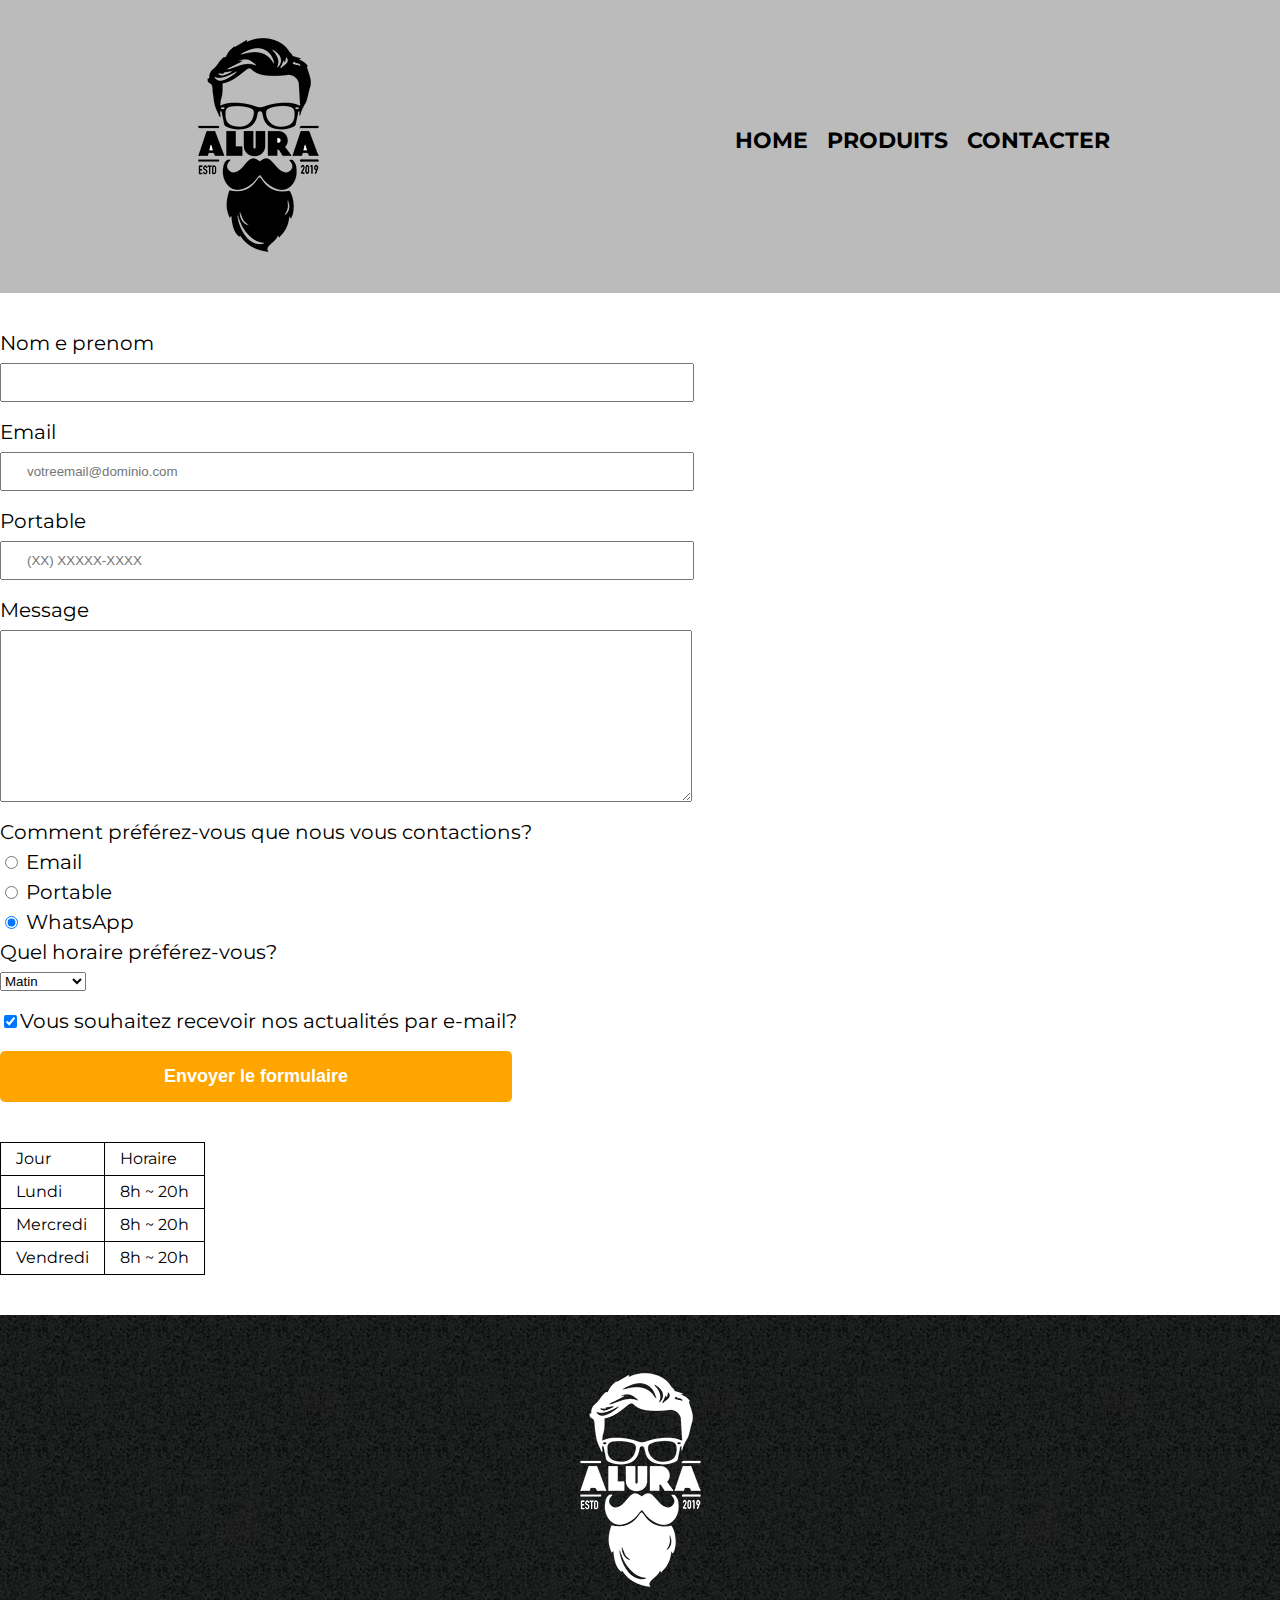
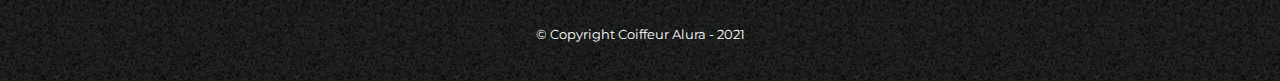
==== contato.html @ 3492df7a "Adicionado" ====
<!DOCTYPE html>
<html>
	<head>
		<meta charset="UTF-8">
		<title>Contacter - Coiffeur Alura</title>

		<link rel="stylesheet" href="reset.css">
		<link rel="stylesheet" href="style.css">
		<link href="https://fonts.googleapis.com/css?family=Montserrat&display=swap" rel="stylesheet">
	</head>
	<body>
		<header>
			<div class="caixa">
				<h1><img src="logo.png" alt="Logo da Barbearia Alura"></h1>

				<nav>
					<ul>
						<li><a href="index.html">Home</a></li>
						<li><a href="produtos.html">Produits</a></li>
						<li><a href="contato.html">Contacter</a></li>
					</ul>
				</nav>
			</div>
		</header>

		<main>
			<form>
				<label for="nomesobrenome">Nom e prenom</label>
				<input type="text" id="nomesobrenome" class="input-padrao" required>

				<label for="email">Email</label>
				<input type="email" id="email" class="input-padrao" required placeholder="votreemail@dominio.com">

				<label for="telefone">Portable</label>
				<input type="tel" id="telefone" class="input-padrao" required placeholder="(XX) XXXXX-XXXX">

				<label for="mensagem">Message</label>
				<textarea cols="70" rows="10" id="mensagem" class="input-padrao" required></textarea>

				<fieldset>
					<legend>Comment préférez-vous que nous vous contactions?</legend>
					<label for="radio-email"><input type="radio" name="contato" value="email" id="radio-email"> Email</label>
					
					<label for="radio-telefone"><input type="radio" name="contato" value="telefone" id="radio-telefone"> Portable</label>
					
					<label for="radio-whatsapp"><input type="radio" name="contato" value="whatsapp" id="radio-whatsapp" checked> WhatsApp</label>
				</fieldset>

				<fieldset>
					<legend>Quel horaire préférez-vous?</legend>
					<select>
						<option>Matin</option>
						<option>Après-midi</option>
						<option>Nuit</option>
					</select>
				</fieldset>

				<label class="checkbox"><input type="checkbox" checked>Vous souhaitez recevoir nos actualités par e-mail?</label>

				<input type="submit" value="Envoyer le formulaire" class="enviar">
			</form>

			<table>
				<tr>
					<td>Jour</td>
					<td>Horaire</td>
				</tr>
				<tr>
					<td>Lundi</td>
					<td>8h ~ 20h</td>
				</tr>
				<tr>
					<td>Mercredi</td>
					<td>8h ~ 20h</td>
				</tr>
				<tr>
					<td>Vendredi</td>
					<td>8h ~ 20h</td>
				</tr>
			</table>
		</main>

		<footer>
			<img src="logo-branco.png" alt="Logo da Barbearia Alura">
			<p class="copyright">&copy; Copyright Coiffeur Alura - 2021</p>
		</footer>
	</body>
</html>
---- style.css ----
body {
	font-family: 'Montserrat', sans-serif;
}

header {
	background: #BBBBBB;
	padding: 20px 0;
}

.caixa {
	position: relative;
	width: 940px;
	margin: 0 auto;
}

nav {
	position: absolute;
	top: 110px;
	right: 0;
}

nav li {
	display: inline;
	margin: 0 0 0 15px;
}

nav a {
	text-transform: uppercase;
	color: #000000;
	font-weight: bold;
	font-size: 22px;
	text-decoration: none;
}

nav a:hover {
	color: #C78C19;
	text-decoration: underline;
}

.produtos {
	width: 940px;
	margin: 0 auto;
	padding: 50px 0;
}

.produtos li {
	display: inline-block;
	text-align: center;
	width: 30%;
	vertical-align: top;
	margin: 0 1.5%;
	padding: 30px 20px;
	box-sizing: border-box;
	border: 2px solid #000000;
	border-radius: 10px;
}

.produtos li:hover {
	border-color: #C78C19;
}

.produtos li:active {
	border-color: #088C19;	
}

.produtos li:hover h2 {
	font-size: 34px;
}

.produtos h2 {
	font-size: 30px;
	font-weight: bold;
}

.produto-descricao {
	font-size: 18px;
}

.produto-preco {
	font-size: 22px;
	font-weight: bold;
	margin-top: 10px;
}

footer {
	text-align: center;
	background: url("bg.jpg");
	padding: 40px 0;
}

.copyright {
	color: #FFFFFF;
	font-size: 13px;
	margin: 20px 0 0;
}

main {
	
}

form {
	margin: 40px 0;
}

form label, form legend {
	display:block;
	font-size: 20px;
	margin: 0 0 10px;
}

.input-padrao {
	display: block;
	margin: 0 0 20px;
	padding: 10px 25px;
	width: 50%;
}

.checkbox {
	margin: 20px 0;
}

.enviar {
	width:40%;
	padding: 15px 0;
	background: orange;
	color: white;
	font-weight: bold;
	font-size: 18px;
	border: none;
	border-radius: 5px;
	transition: 1s all;
	cursor: pointer;
}

.enviar:hover {
	background: darkorange;
	transform: scale(1.2);
}

table {
	margin: 20px 0 40px;
}

thead {
	background: #555555;
	color: white;
	font-weight: bold;
}

td, th {
	border: 1px solid #000000;
	padding: 8px 15px;
}

/* css da página inicial */
.banner {
	width: 100%;
}

.titulo-principal {
	text-align: center;
	font-size: 2em;
	margin: 0 0 1em;
	clear: left;
}

.titulo-principal:before {
	content: "[ ";
}

.titulo-principal:after {
	content: " ]";
}

.principal {
	padding: 3em 0;
	background: #FEFEFE;
	width: 940px;
	margin: 0 auto;
}

.principal p {
	margin: 0 0 1em;
}

.principal strong {
	font-weight: bold;
}

.principal em {
	font-style: italic;
}

.utensilios {
	width: 120px;
	float: left;
	margin: 0 20px 20px 0;
}

.mapa {
	padding: 3em 0;
	background: linear-gradient(#FEFEFE, #888888);
}

.mapa-conteudo {
	width: 940px;
	margin: 0 auto;
}

.mapa p{
	margin: 0 0 2em;
	text-align: center;
}

.beneficios {
    padding: 3em 0;
    background: #888888;
}

.conteudo-beneficios {
    width: 640px;
    margin: 0 auto;
}

.lista-beneficios {
    width: 40%;
    display: inline-block;
    vertical-align: top;
}

.itens {
    line-height: 1.5;
}

.itens:first-child {
    font-weight: bold;
}

.itens:before {
	content: "★" ;
}

.imagem-beneficios {
	width: 60%;
	opacity: 1;
	transition: 400ms;
	box-shadow: 10px 10px 10px 0 #000000;
}

.imagem-beneficios:hover {
	opacity: 0.3;
}

.video {
    width: 560px;
    margin: 2em auto;
}

@media screen and (max-width: 480px) {
	.caixa, .principal, .conteudo-beneficios, .mapa-conteudo, .video {
		width: auto;
	}
	h1 {
		text-align: center;
	}

	nav {
		position: static;
	}

	.lista-beneficios, .imagem-beneficios {
		width: 100%;
	}
}
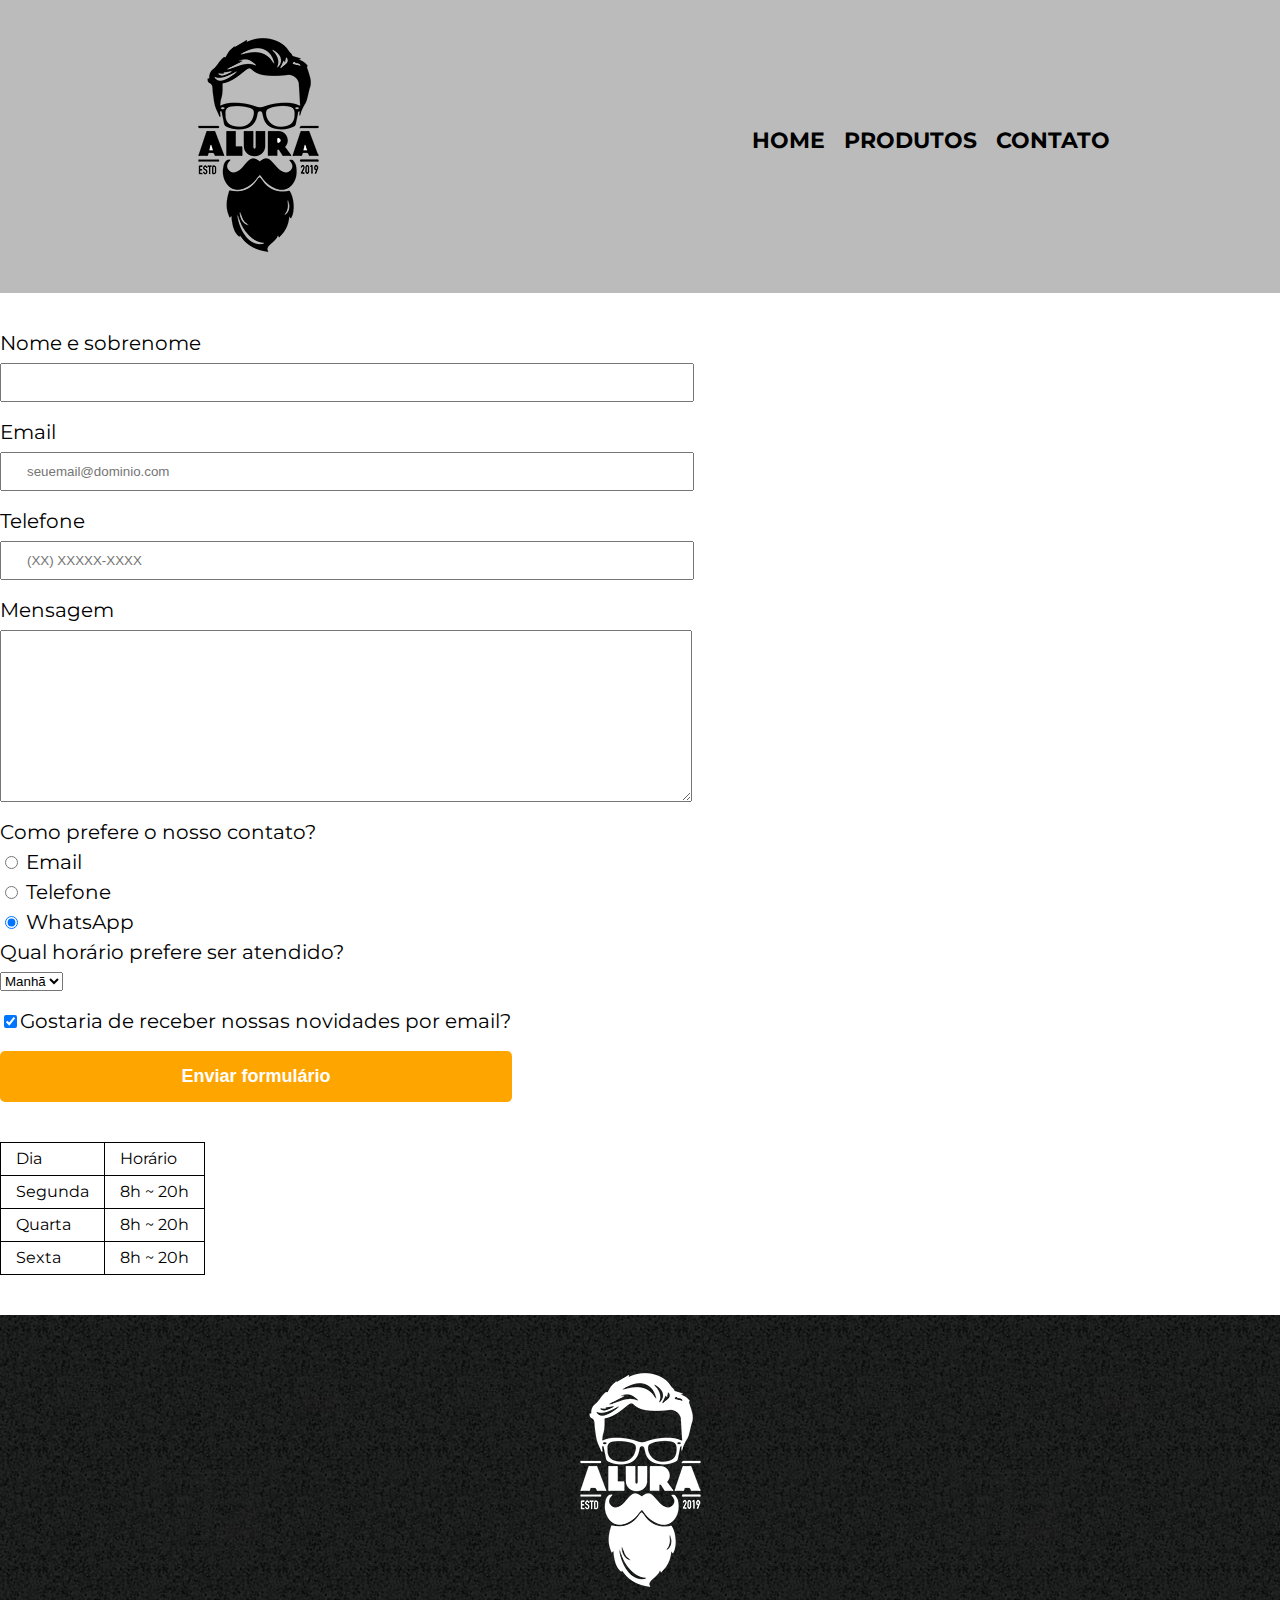
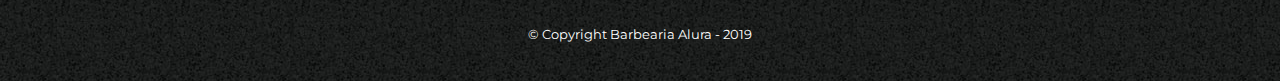
==== commit 29c872f7: "Alterado o idioma da página contato.html para pt-br" ====
--- a/contato.html
+++ b/contato.html
@@ -2,7 +2,7 @@
 <html>
 	<head>
 		<meta charset="UTF-8">
-		<title>Contacter - Coiffeur Alura</title>
+		<title>Contato - Barbearia Alura</title>
 
 		<link rel="stylesheet" href="reset.css">
 		<link rel="stylesheet" href="style.css">
@@ -16,8 +16,8 @@
 				<nav>
 					<ul>
 						<li><a href="index.html">Home</a></li>
-						<li><a href="produtos.html">Produits</a></li>
-						<li><a href="contato.html">Contacter</a></li>
+						<li><a href="produtos.html">Produtos</a></li>
+						<li><a href="contato.html">Contato</a></li>
 					</ul>
 				</nav>
 			</div>
@@ -25,56 +25,56 @@
 
 		<main>
 			<form>
-				<label for="nomesobrenome">Nom e prenom</label>
+				<label for="nomesobrenome">Nome e sobrenome</label>
 				<input type="text" id="nomesobrenome" class="input-padrao" required>
 
 				<label for="email">Email</label>
-				<input type="email" id="email" class="input-padrao" required placeholder="votreemail@dominio.com">
+				<input type="email" id="email" class="input-padrao" required placeholder="seuemail@dominio.com">
 
-				<label for="telefone">Portable</label>
+				<label for="telefone">Telefone</label>
 				<input type="tel" id="telefone" class="input-padrao" required placeholder="(XX) XXXXX-XXXX">
 
-				<label for="mensagem">Message</label>
+				<label for="mensagem">Mensagem</label>
 				<textarea cols="70" rows="10" id="mensagem" class="input-padrao" required></textarea>
 
 				<fieldset>
-					<legend>Comment préférez-vous que nous vous contactions?</legend>
+					<legend>Como prefere o nosso contato?</legend>
 					<label for="radio-email"><input type="radio" name="contato" value="email" id="radio-email"> Email</label>
 					
-					<label for="radio-telefone"><input type="radio" name="contato" value="telefone" id="radio-telefone"> Portable</label>
+					<label for="radio-telefone"><input type="radio" name="contato" value="telefone" id="radio-telefone"> Telefone</label>
 					
 					<label for="radio-whatsapp"><input type="radio" name="contato" value="whatsapp" id="radio-whatsapp" checked> WhatsApp</label>
 				</fieldset>
 
 				<fieldset>
-					<legend>Quel horaire préférez-vous?</legend>
+					<legend>Qual horário prefere ser atendido?</legend>
 					<select>
-						<option>Matin</option>
-						<option>Après-midi</option>
-						<option>Nuit</option>
+						<option>Manhã</option>
+						<option>Tarde</option>
+						<option>Noite</option>
 					</select>
 				</fieldset>
 
-				<label class="checkbox"><input type="checkbox" checked>Vous souhaitez recevoir nos actualités par e-mail?</label>
+				<label class="checkbox"><input type="checkbox" checked>Gostaria de receber nossas novidades por email?</label>
 
-				<input type="submit" value="Envoyer le formulaire" class="enviar">
+				<input type="submit" value="Enviar formulário" class="enviar">
 			</form>
 
 			<table>
 				<tr>
-					<td>Jour</td>
-					<td>Horaire</td>
+					<td>Dia</td>
+					<td>Horário</td>
 				</tr>
 				<tr>
-					<td>Lundi</td>
+					<td>Segunda</td>
 					<td>8h ~ 20h</td>
 				</tr>
 				<tr>
-					<td>Mercredi</td>
+					<td>Quarta</td>
 					<td>8h ~ 20h</td>
 				</tr>
 				<tr>
-					<td>Vendredi</td>
+					<td>Sexta</td>
 					<td>8h ~ 20h</td>
 				</tr>
 			</table>
@@ -82,7 +82,7 @@
 
 		<footer>
 			<img src="logo-branco.png" alt="Logo da Barbearia Alura">
-			<p class="copyright">&copy; Copyright Coiffeur Alura - 2021</p>
+			<p class="copyright">&copy; Copyright Barbearia Alura - 2019</p>
 		</footer>
 	</body>
-</html>+</html>
